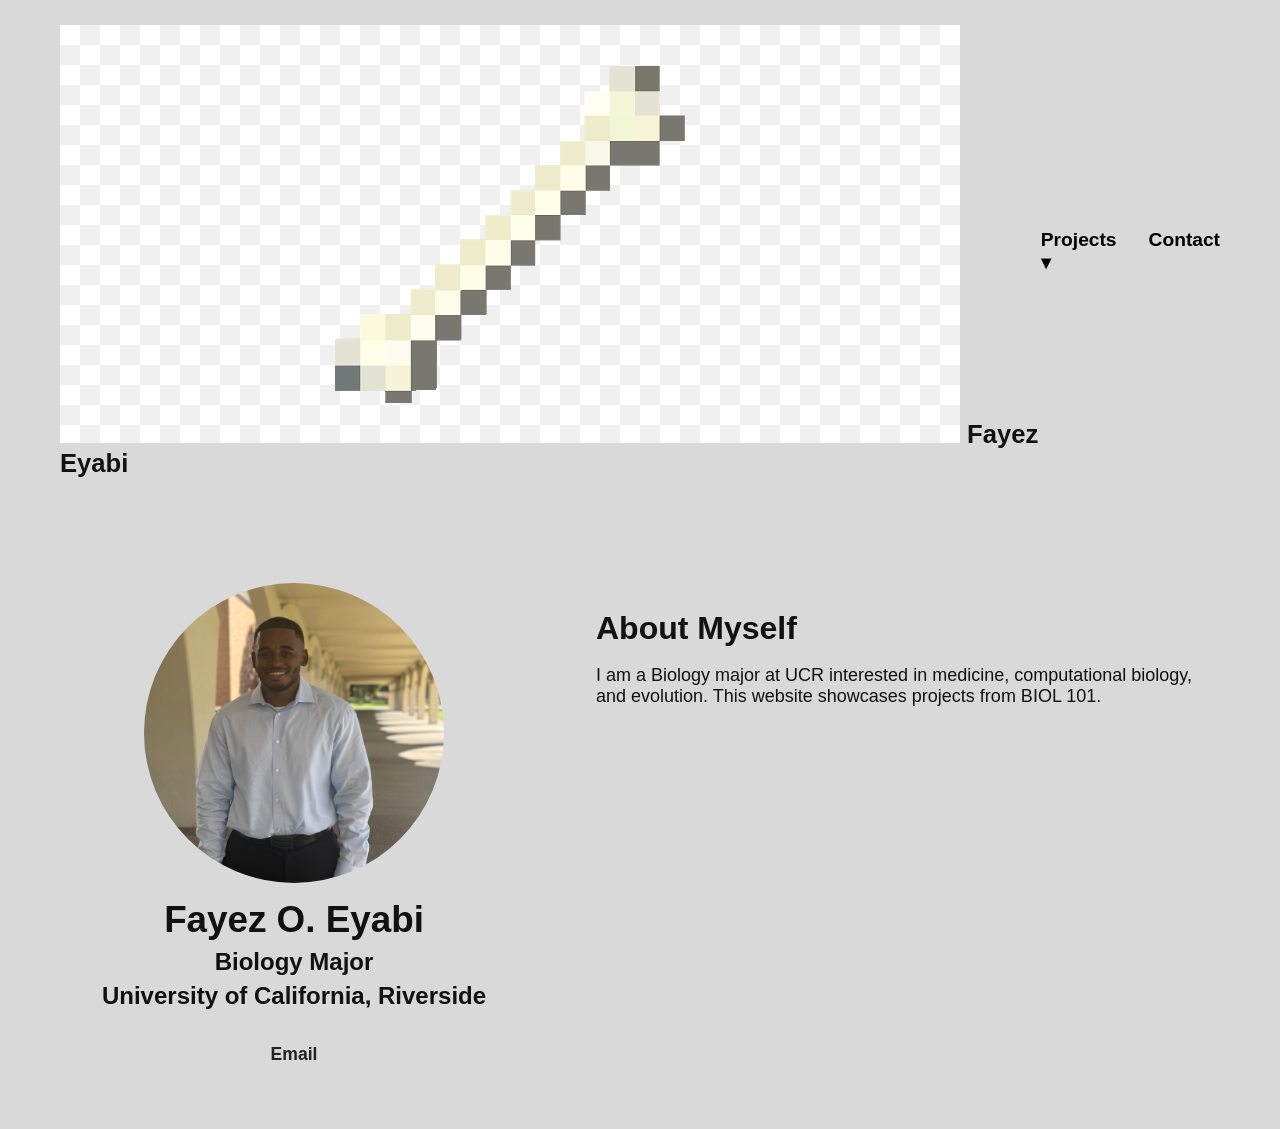
==== index.html @ 99e8d6c0 "Update index.html" ====
<!DOCTYPE html>
<html lang="en">

<head>
  <meta charset="utf-8">
  <title>Fayez O. Eyabi | University of California, Riverside</title>
  <link rel="stylesheet" href="css/style.css">
  <link rel="icon" href="Bone.png">
</head>

<body class="home">

<nav class="navbar">

  <div class="nav-left">
     <img src="Bone.png" class="logo">
    Fayez Eyabi
   
    
  </div>

  <div class="nav-right">
  

    <div class="dropdown">
      <a class="dropbtn">Projects ▾</a>
      <div class="dropdown-content">
        <a href="#">BIOL 101 Projects</a>
      
      </div>
    </div>

    <a href="#contact">Contact</a>
  </div>

</nav>

  <div class="top-wrapper">

    <div class="lead">
      <img src="Fayez.jpg" alt="Fayez O. Eyabi">

      <h1>Fayez O. Eyabi</h1>
      <h2>
        Biology Major<br>
        University of California, Riverside
      </h2>

      <div class="contact">
        <a href="mailto:feyab001@ucr.edu">Email</a>
      </div>
    </div>

    <div class="content-wrapper">

      <div class="About Myself" id="About Myself">
        <h2>About Myself</h2>
        <p>
          I am a Biology major at UCR interested in medicine, computational biology, and evolution.
          This website showcases projects from BIOL 101.
        </p>
      </div>

      </div>

    </div>

  </div>

</body>
</html>
---- css/style.css ----
/* NAVBAR */
.navbar {
  display: flex;
  justify-content: space-between;
  align-items: center;
  padding: 25px 60px;
  background-color: transparent;
}

/* Left side name/logo */
.nav-left {
  font-size: 1.6rem;
  font-weight: bold;
}

/* Right side links */
.nav-right {
  display: flex;
  gap: 30px;
  font-size: 1.2rem;
}

/* Remove purple */
.navbar a {
  text-decoration: none;
  color: black;
  font-weight: 600;
}

.navbar a:hover {
  color: #666;
}

/* Dropdown */
.dropdown {
  position: relative;
}

.dropdown-content {
  display: none;
  position: absolute;
  top: 30px;
  background-color: white;
  min-width: 180px;
  box-shadow: 0 8px 20px rgba(0,0,0,0.15);
}

.dropdown-content a {
  padding: 12px;
  display: block;
}

.dropdown:hover .dropdown-content {
  display: block;
}

body {
  min-height: 100%;
  max-width: 100%;
  margin: 0;
  padding: 0;
  background-color: #d9d9d9;
  font-family: Helvetica, Arial, sans-serif;
  font-size: large;
  color: #111;
}

h1 {
  font-family: Arial, Helvetica, sans-serif;
  font-size: 2.3rem;
  margin-bottom: 0.5rem;
}

h2 {
  font-family: Arial, Helvetica, sans-serif;
  font-size: 2rem;
  margin-bottom: 1rem;
}

a {
  text-decoration: none;
  color: #222;
  font-weight: bold;
}

a:hover {
  color: #555;
}

.top-wrapper {
  display: flex;
  flex-direction: row;
  justify-content: space-evenly;
  align-items: flex-start;
  flex-wrap: wrap;
  max-width: 1200px;
  margin: 0 auto;
  padding: 3rem 2rem;
  gap: 3rem;
}

.lead {
  display: flex;
  flex-direction: column;
  align-items: center;
  text-align: center;
  padding-top: 2rem;
  width: 35%;
  min-width: 280px;
}

.lead h1 {
  margin-top: 1rem;
  margin-bottom: 0.25rem;
}

.lead h2 {
  text-align: center;
  font-size: 1.5rem;
  margin-top: 0;
  line-height: 1.4;
}

.lead img {
  width: 300px;
  height: 300px;
  object-fit: cover;
  border-radius: 50%;
}

.contact {
  margin-top: 1rem;
  padding-bottom: 1rem;
  font-size: 1.1rem;
}

.content-wrapper {
  display: flex;
  flex-direction: column;
  width: 50%;
  min-width: 300px;
  padding-top: 2rem;
}

.content-wrapper div {
  margin-bottom: 3rem;
}

.about p {
  background-color: transparent;
  padding: 0;
  margin: 0;
  line-height: 1.6;
  font-size: 1.2rem;
}

#projects p,
#contact p {
  margin: 0;
  line-height: 1.6;
  font-size: 1.2rem;
}
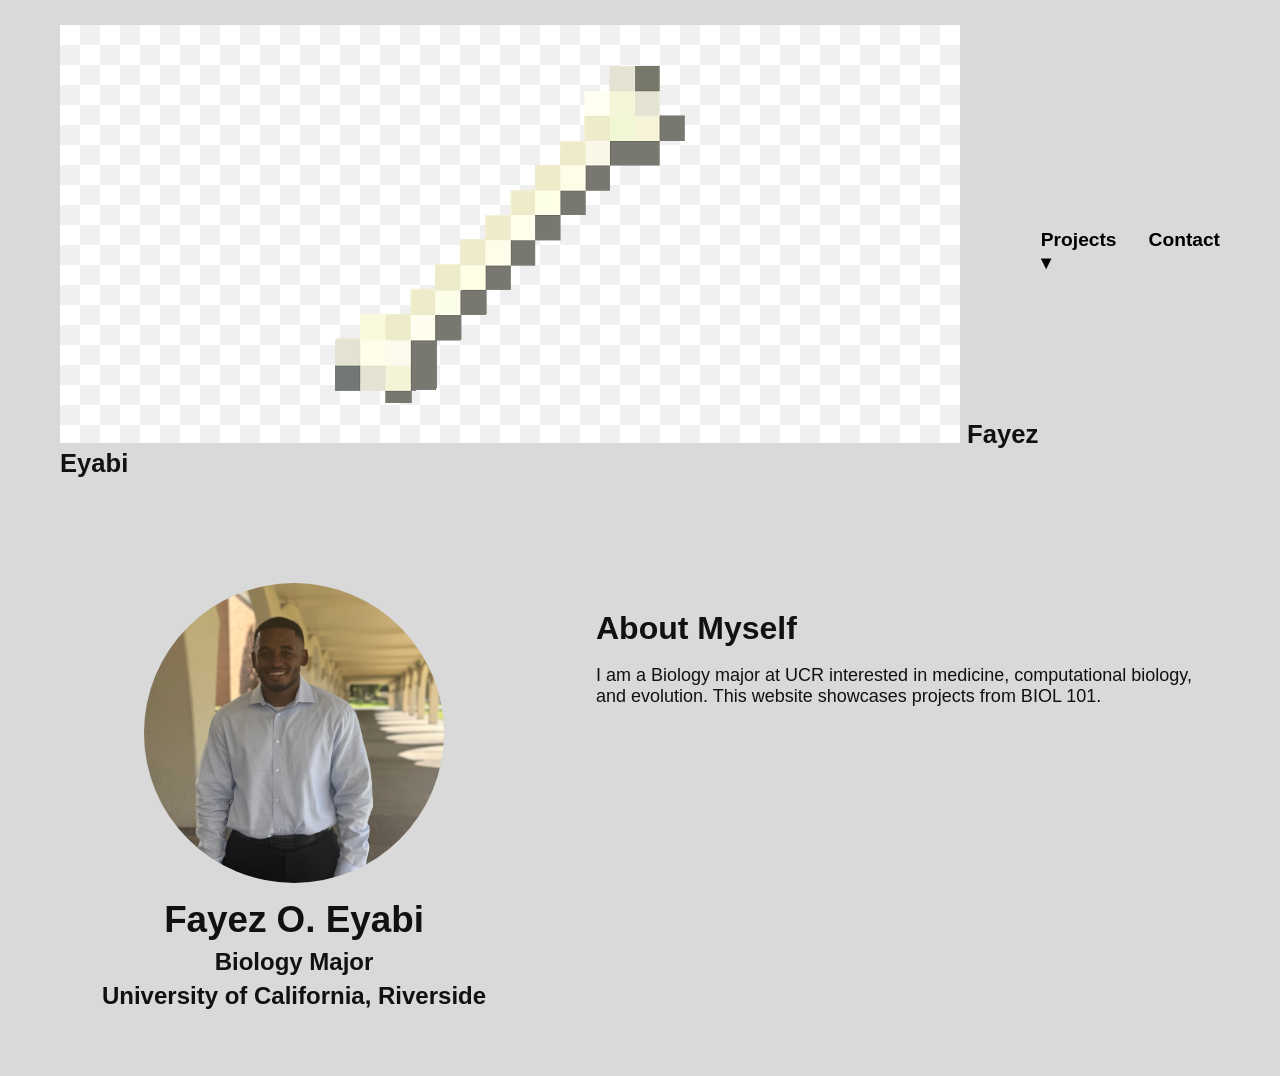
==== commit 1f1adce5: "Update index.html" ====
--- a/index.html
+++ b/index.html
@@ -46,9 +46,7 @@
         University of California, Riverside
       </h2>
 
-      <div class="contact">
-        <a href="mailto:feyab001@ucr.edu">Email</a>
-      </div>
+      
     </div>
 
     <div class="content-wrapper">
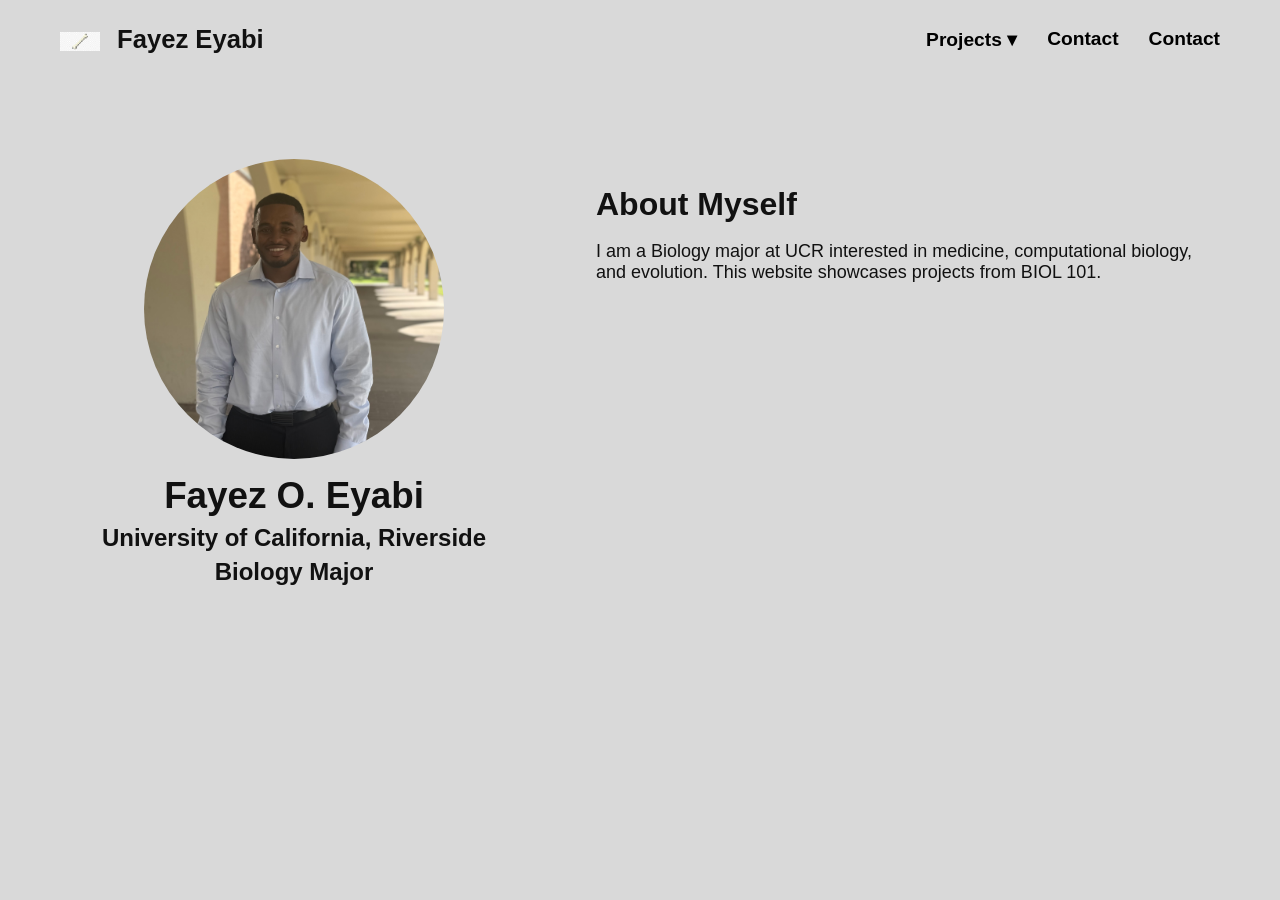
==== commit 74d98807: "Update index.html" ====
--- a/index.html
+++ b/index.html
@@ -3,7 +3,7 @@
 
 <head>
   <meta charset="utf-8">
-  <title>Fayez O. Eyabi | University of California, Riverside</title>
+  <title>Fayez O. Eyabi </title>
   <link rel="stylesheet" href="css/style.css">
   <link rel="icon" href="Bone.png">
 </head>
@@ -26,11 +26,13 @@
       <a class="dropbtn">Projects ▾</a>
       <div class="dropdown-content">
         <a href="#">BIOL 101 Projects</a>
+        <a href="project.html">View My Last Project</a>
       
       </div>
     </div>
 
     <a href="#contact">Contact</a>
+    <a href="mailto:your_email@example.com">Contact</a>
   </div>
 
 </nav>
@@ -42,8 +44,8 @@
 
       <h1>Fayez O. Eyabi</h1>
       <h2>
-        Biology Major<br>
-        University of California, Riverside
+       University of California, Riverside <br>
+        Biology Major
       </h2>
 
       
--- a/css/style.css
+++ b/css/style.css
@@ -160,3 +160,11 @@
   line-height: 1.6;
   font-size: 1.2rem;
 }
+
+.logo {
+  width: 40px;
+  height: auto;
+  margin-right: 10px;
+  vertical-align: middle;
+    object-fit: contain;
+}
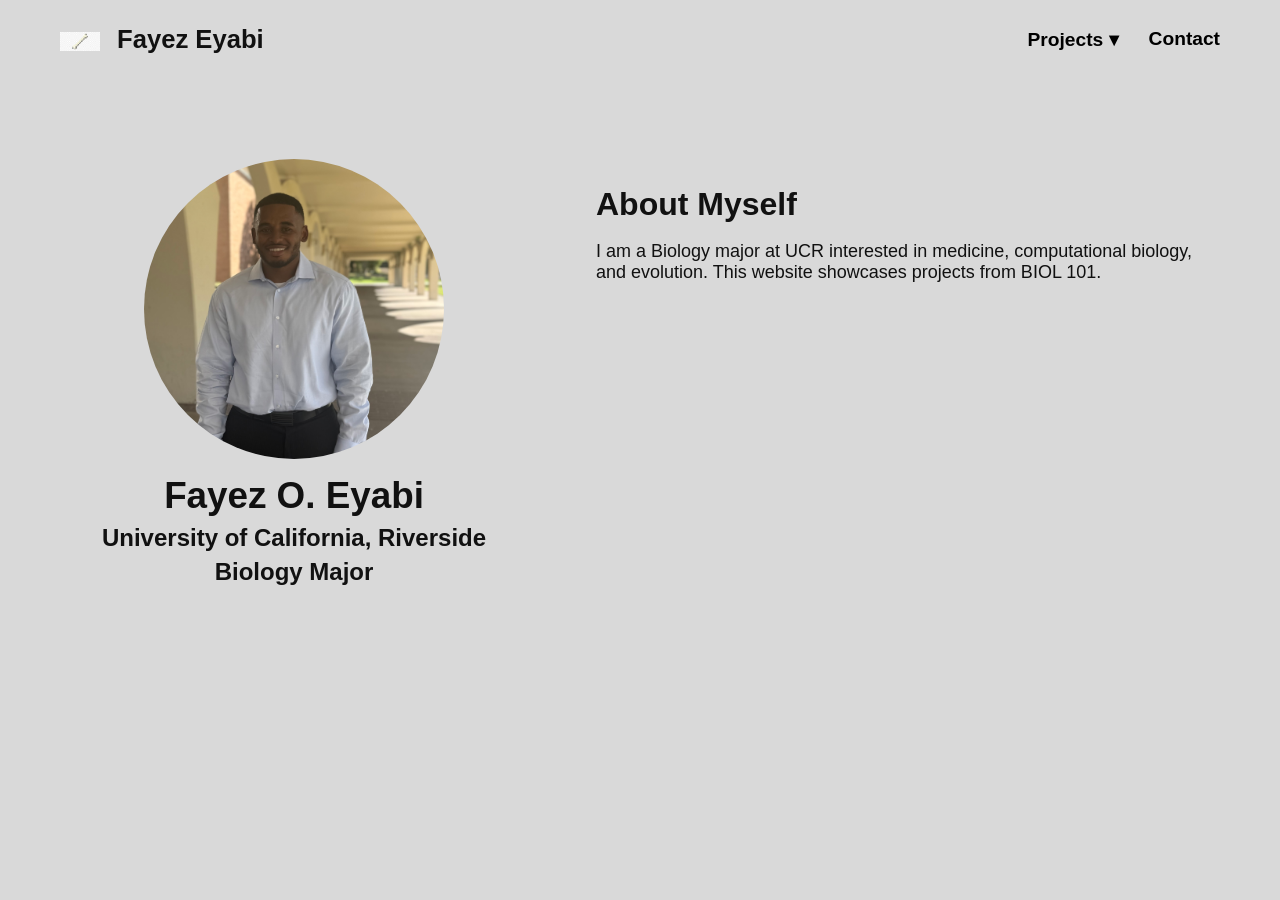
==== commit bba628e8: "Update index.html" ====
--- a/index.html
+++ b/index.html
@@ -25,14 +25,12 @@
     <div class="dropdown">
       <a class="dropbtn">Projects ▾</a>
       <div class="dropdown-content">
-        <a href="#">BIOL 101 Projects</a>
-        <a href="project.html">View My Last Project</a>
+       <a href="project.html" target="_blank">BIOL 101 Project</a>
       
       </div>
     </div>
 
-    <a href="#contact">Contact</a>
-    <a href="mailto:your_email@example.com">Contact</a>
+    <a href="mailto:feyab001@ucr.edu">Contact</a>
   </div>
 
 </nav>
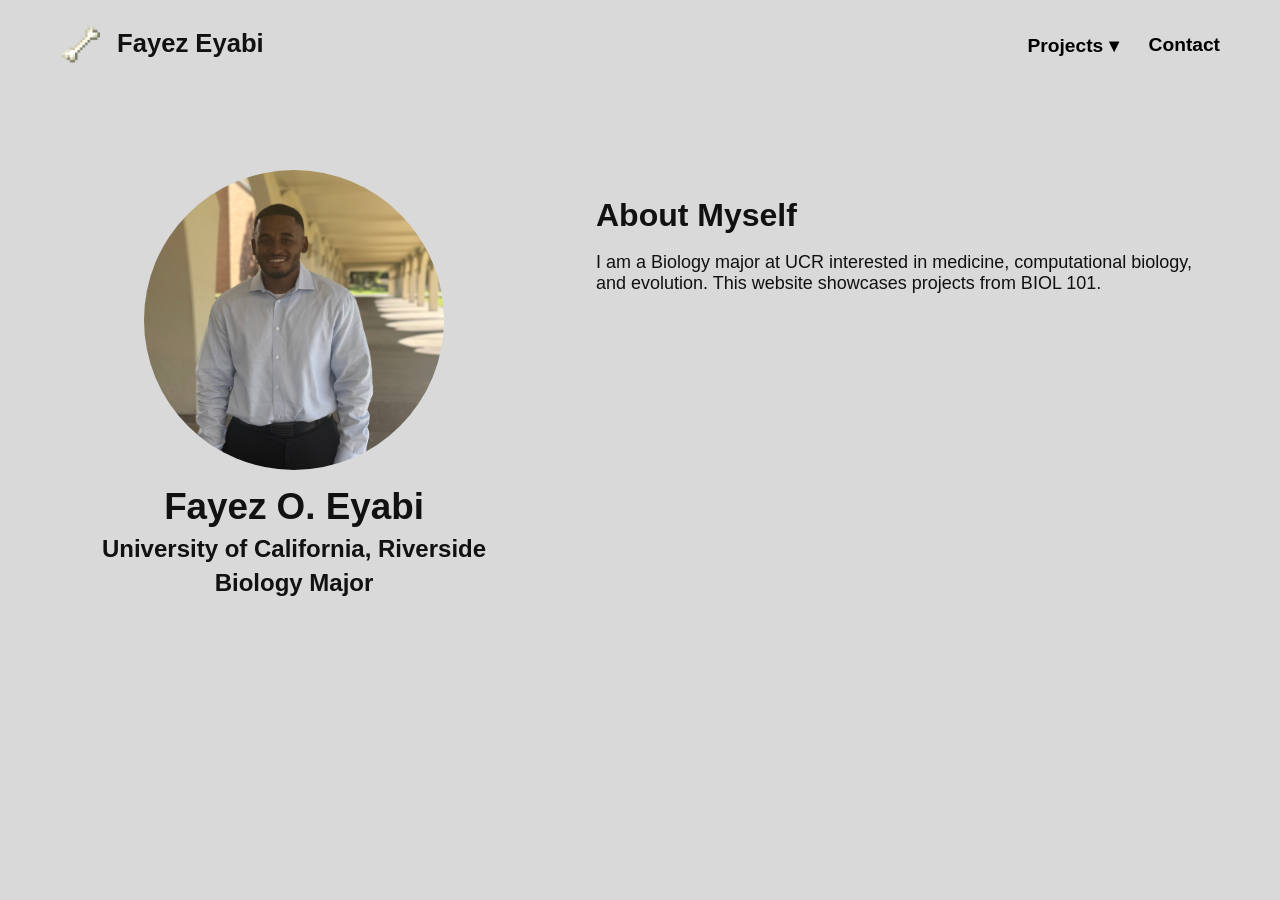
==== commit 7e0aaa09: "Update index.html" ====
--- a/index.html
+++ b/index.html
@@ -5,7 +5,7 @@
   <meta charset="utf-8">
   <title>Fayez O. Eyabi </title>
   <link rel="stylesheet" href="css/style.css">
-  <link rel="icon" href="Bone.png">
+  <link rel="icon" href="Bone.webp">
 </head>
 
 <body class="home">
@@ -13,7 +13,7 @@
 <nav class="navbar">
 
   <div class="nav-left">
-     <img src="Bone.png" class="logo">
+     <img src="Bone.webp" class="logo">
     Fayez Eyabi
    
     
--- a/css/style.css
+++ b/css/style.css
@@ -34,20 +34,29 @@
 /* Dropdown */
 .dropdown {
   position: relative;
+  display: inline-block;
+}
+
+.dropbtn {
+  display: inline-block;
+  cursor: pointer;
 }
 
 .dropdown-content {
   display: none;
   position: absolute;
-  top: 30px;
+  top: 100%;
+  left: 0;
   background-color: white;
   min-width: 180px;
   box-shadow: 0 8px 20px rgba(0,0,0,0.15);
+  z-index: 1000;
 }
 
 .dropdown-content a {
+  display: block;
   padding: 12px;
-  display: block;
+  white-space: nowrap;
 }
 
 .dropdown:hover .dropdown-content {
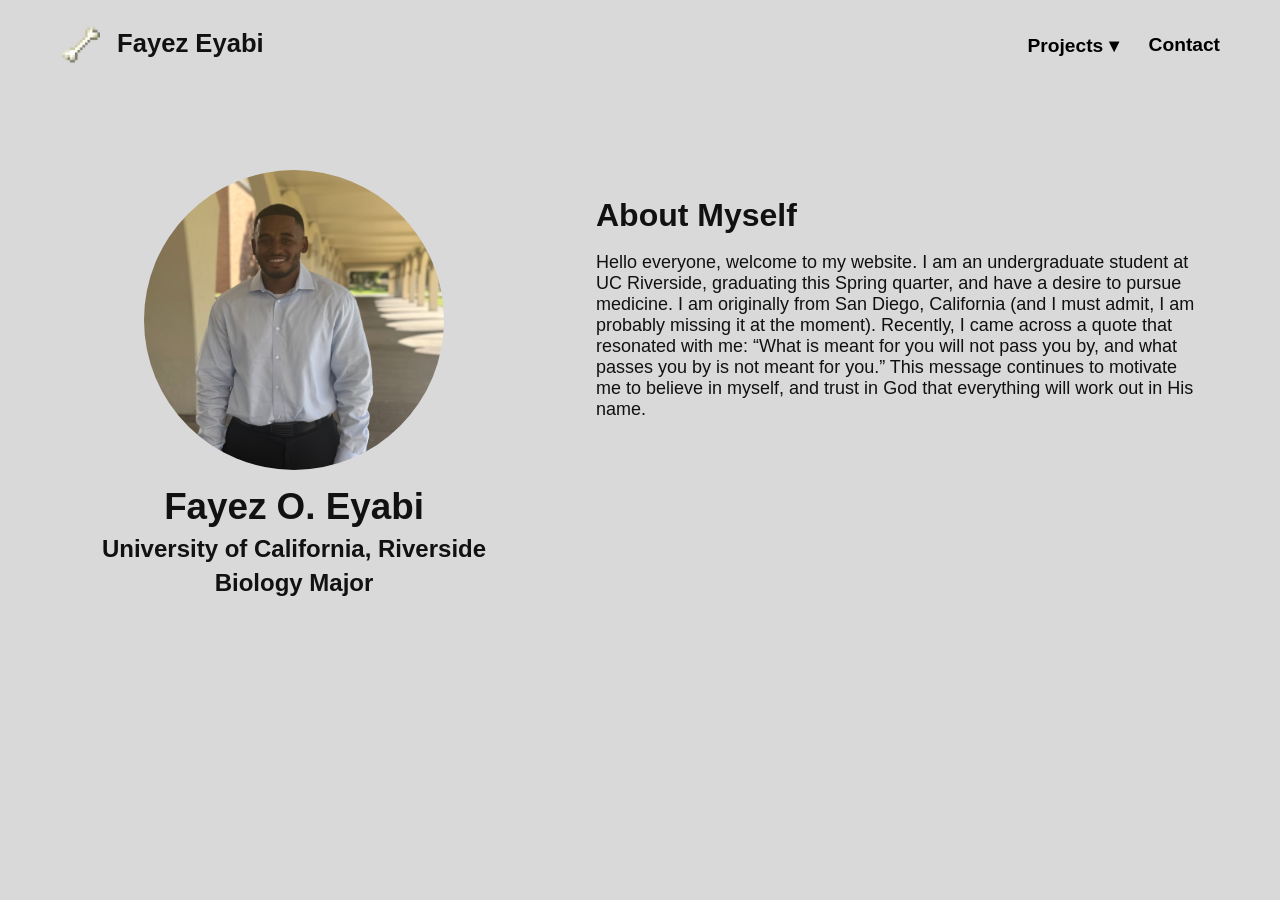
==== commit d0ab6520: "Update index.html" ====
--- a/index.html
+++ b/index.html
@@ -15,33 +15,29 @@
   <div class="nav-left">
      <img src="Bone.webp" class="logo">
     Fayez Eyabi
-   
-    
   </div>
-
   <div class="nav-right">
   
 
-    <div class="dropdown">
-      <a class="dropbtn">Projects ▾</a>
-      <div class="dropdown-content">
-       <a href="project.html" target="_blank">BIOL 101 Project</a>
+<div class="dropdown">
+  <a class="dropbtn">Projects ▾</a>
+  <div class="dropdown-content">
+   <a href="project.html" target="_blank">BIOL 101 Project</a>
       
-      </div>
     </div>
-
-    <a href="mailto:feyab001@ucr.edu">Contact</a>
-  </div>
+    </div>
+  <a href="mailto:feyab001@ucr.edu">Contact</a>
+ </div>
 
 </nav>
 
   <div class="top-wrapper">
 
-    <div class="lead">
+ <div class="lead">
       <img src="Fayez.jpg" alt="Fayez O. Eyabi">
 
-      <h1>Fayez O. Eyabi</h1>
-      <h2>
+    <h1>Fayez O. Eyabi</h1>
+   <h2>
        University of California, Riverside <br>
         Biology Major
       </h2>
@@ -51,19 +47,20 @@
 
     <div class="content-wrapper">
 
-      <div class="About Myself" id="About Myself">
-        <h2>About Myself</h2>
+    <div class="About Myself" id="About Myself">
+    <h2>About Myself</h2>
         <p>
-          I am a Biology major at UCR interested in medicine, computational biology, and evolution.
-          This website showcases projects from BIOL 101.
+         Hello everyone, welcome to my website. I am an undergraduate student at UC Riverside, graduating this Spring quarter, and have a desire to pursue medicine. I am originally from San Diego, California (and I must admit, I am probably missing it at the moment).
+
+Recently, I came across a quote that resonated with me: “What is meant for you will not pass you by, and what passes you by is not meant for you.” This message continues to motivate me to believe in myself, and trust in God that everything will work out in His name.
         </p>
-      </div>
+  </div>
 
-      </div>
 
-    </div>
 
-  </div>
+
+
+
 
 </body>
 </html>
--- a/css/style.css
+++ b/css/style.css
@@ -1,4 +1,3 @@
-/* NAVBAR */
 .navbar {
   display: flex;
   justify-content: space-between;
@@ -6,21 +5,16 @@
   padding: 25px 60px;
   background-color: transparent;
 }
-
-/* Left side name/logo */
 .nav-left {
   font-size: 1.6rem;
   font-weight: bold;
 }
-
-/* Right side links */
 .nav-right {
   display: flex;
   gap: 30px;
   font-size: 1.2rem;
 }
 
-/* Remove purple */
 .navbar a {
   text-decoration: none;
   color: black;
@@ -30,8 +24,6 @@
 .navbar a:hover {
   color: #666;
 }
-
-/* Dropdown */
 .dropdown {
   position: relative;
   display: inline-block;
@@ -41,7 +33,6 @@
   display: inline-block;
   cursor: pointer;
 }
-
 .dropdown-content {
   display: none;
   position: absolute;
@@ -52,7 +43,6 @@
   box-shadow: 0 8px 20px rgba(0,0,0,0.15);
   z-index: 1000;
 }
-
 .dropdown-content a {
   display: block;
   padding: 12px;
@@ -62,7 +52,6 @@
 .dropdown:hover .dropdown-content {
   display: block;
 }
-
 body {
   min-height: 100%;
   max-width: 100%;
@@ -73,13 +62,11 @@
   font-size: large;
   color: #111;
 }
-
 h1 {
   font-family: Arial, Helvetica, sans-serif;
   font-size: 2.3rem;
   margin-bottom: 0.5rem;
 }
-
 h2 {
   font-family: Arial, Helvetica, sans-serif;
   font-size: 2rem;
@@ -150,11 +137,9 @@
   min-width: 300px;
   padding-top: 2rem;
 }
-
 .content-wrapper div {
   margin-bottom: 3rem;
 }
-
 .about p {
   background-color: transparent;
   padding: 0;
@@ -162,14 +147,12 @@
   line-height: 1.6;
   font-size: 1.2rem;
 }
-
 #projects p,
 #contact p {
   margin: 0;
   line-height: 1.6;
   font-size: 1.2rem;
 }
-
 .logo {
   width: 40px;
   height: auto;
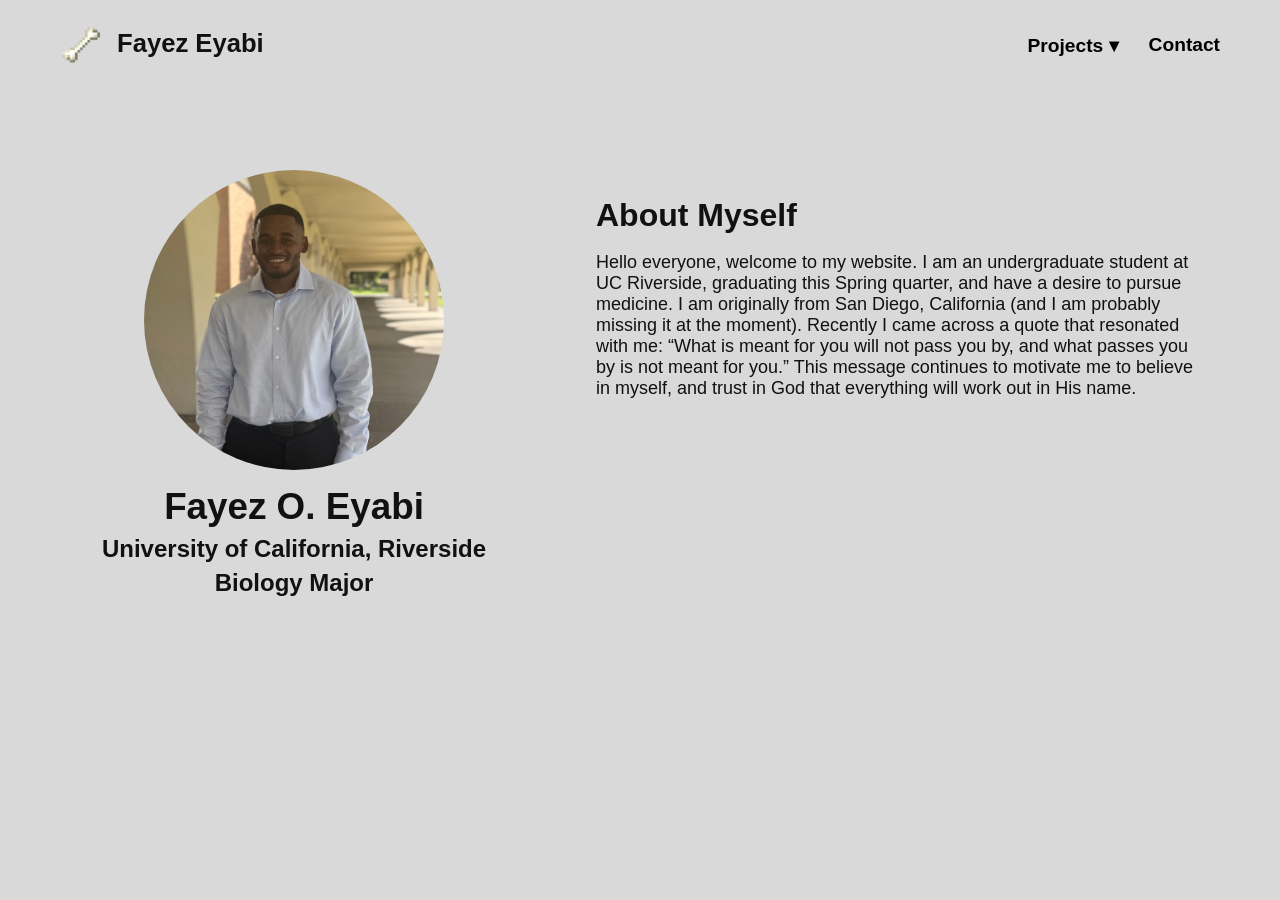
==== commit e7c1cde6: "Update index.html" ====
--- a/index.html
+++ b/index.html
@@ -50,9 +50,9 @@
     <div class="About Myself" id="About Myself">
     <h2>About Myself</h2>
         <p>
-         Hello everyone, welcome to my website. I am an undergraduate student at UC Riverside, graduating this Spring quarter, and have a desire to pursue medicine. I am originally from San Diego, California (and I must admit, I am probably missing it at the moment).
+         Hello everyone, welcome to my website. I am an undergraduate student at UC Riverside, graduating this Spring quarter, and have a desire to pursue medicine. I am originally from San Diego, California (and I am probably missing it at the moment).
 
-Recently, I came across a quote that resonated with me: “What is meant for you will not pass you by, and what passes you by is not meant for you.” This message continues to motivate me to believe in myself, and trust in God that everything will work out in His name.
+Recently I came across a quote that resonated with me: “What is meant for you will not pass you by, and what passes you by is not meant for you.” This message continues to motivate me to believe in myself, and trust in God that everything will work out in His name.
         </p>
   </div>
 
